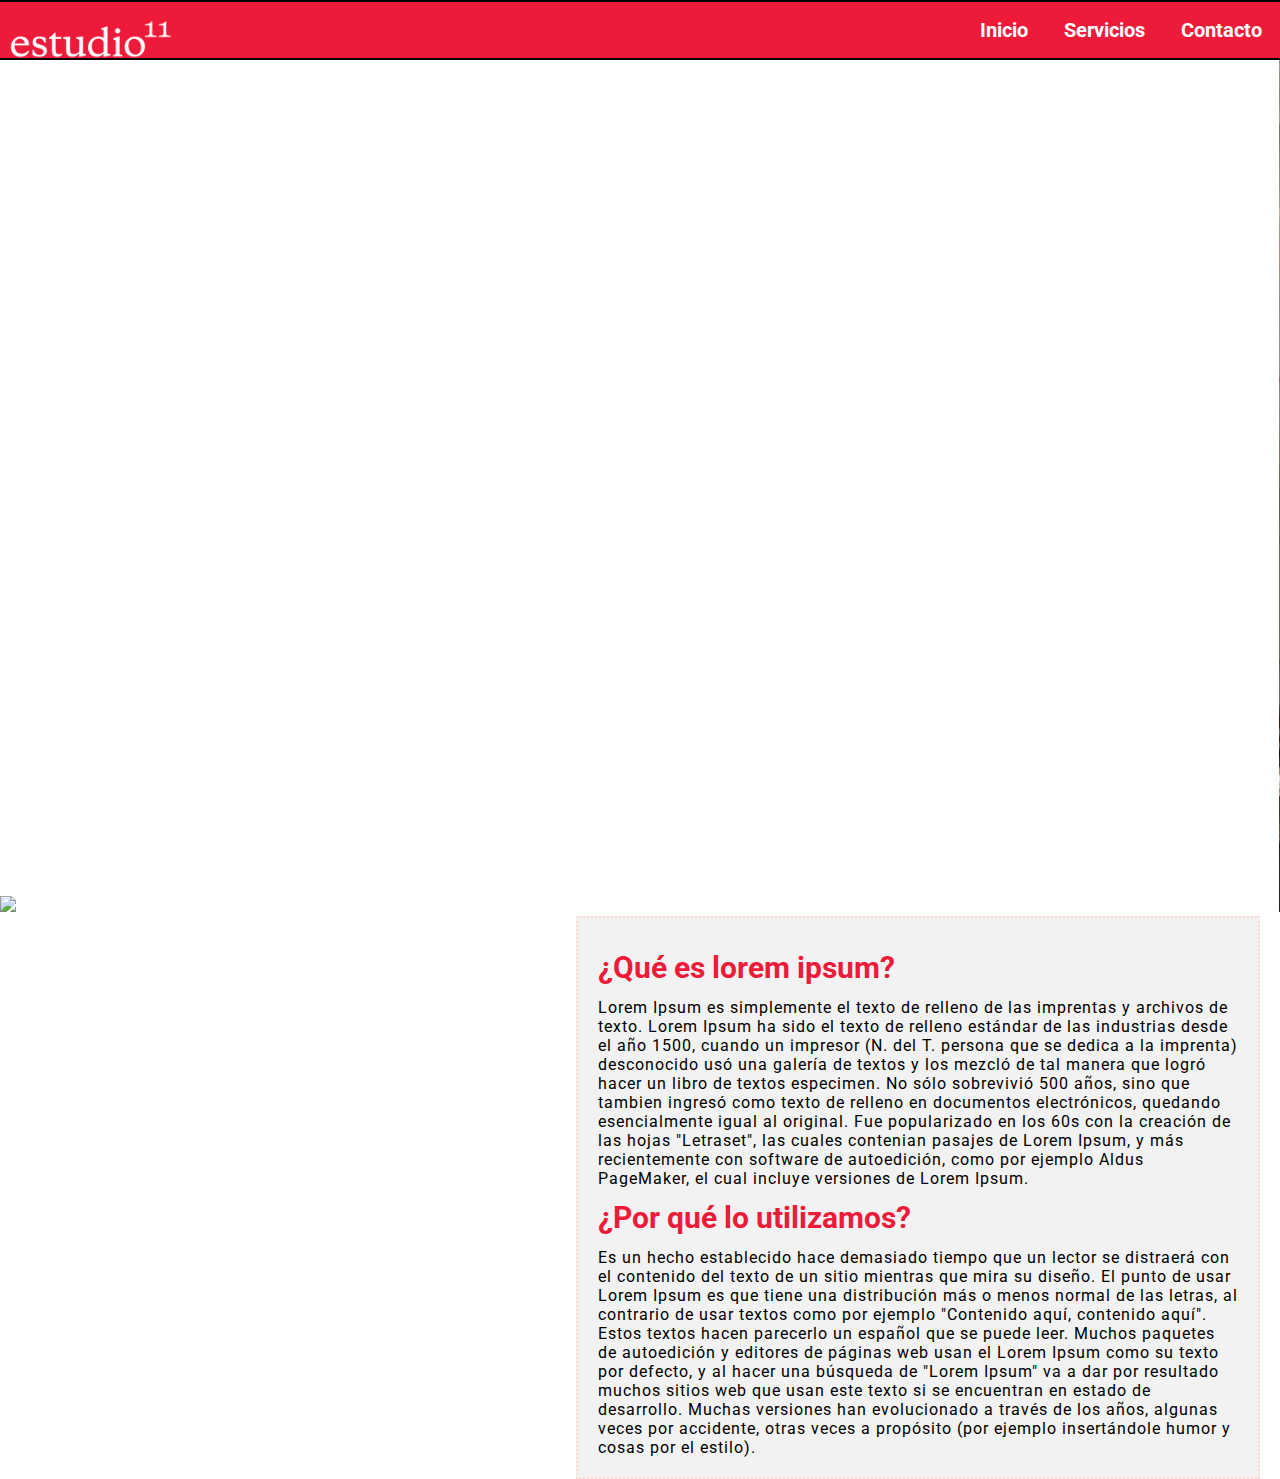
==== index.html @ c9298aad "Merge branch 'MapaContacto'" ====
<!DOCTYPE html>
<html>
	<head>
		<title>Estudio 11</title>
		<meta name="title" content="Estudio11"/>
		<link href='https://fonts.googleapis.com/css?family=Roboto' rel='stylesheet' type='text/css'>
		<meta http-equiv="content-type" content="text/html; charset=utf-8" />
		<meta name="keywords" content="estudio11,inmobiliaria,comunidad,administracion,alboraia,valencia,asesoramiento,mediacion,gestion,gabinete,consultores,asesores" />
		<meta name="description" content="En Estudio 11 pensamos que una comunidad de vecinos se tiene que gestionar con una visión global, facilitando la convivencia y comunicación fluida, optimizando los recursos y atendiendo el
mantenimiento y calidad de los servicios, como si de una pequeña empresa se tratara.
Sabemos que es imprescindible contar con una empresa profesional y con dedicación que se lleve a cabo la gestión económica, administrativa y de mantenimiento para conseguir una convivencia cómoda y de calidad." />
		<script type="text/javascript" src="javascript/script.js"></script>
		<link rel="stylesheet" type="text/css" href="css/estilo.css" />
	</head>
	<body>
		<header>
			<a href="#main"><img class="logo" src="imgs/logo.png" /></a>
			<nav class="menu">
				<ul>	
					<li class="menu-entry"><a href="#main"><strong>Inicio</strong></a></li>
					<li class="menu-entry"><a href="#services"><strong>Servicios</strong></a></li>
					<li class="menu-entry"><a href="#contact"><strong>Contacto</strong></a></li>
				</ul>	
			</nav>
		</header>
		<div class="container">
			<section id="main" class="section-1">
				<img class ="background-image" src="imgs/4.jpg"></img>
				<div class="text-wrapper">
					<h1>¿Qué es lorem ipsum?</h1>
					<p>Lorem Ipsum es simplemente el texto de relleno de las imprentas y archivos de texto. Lorem Ipsum ha sido el texto de relleno estándar de las industrias desde el año 1500, cuando un impresor (N. del T. persona que se dedica a la imprenta) desconocido usó una galería de textos y los mezcló de tal manera que logró hacer un libro de textos especimen. No sólo sobrevivió 500 años, sino que tambien ingresó como texto de relleno en documentos electrónicos, quedando esencialmente igual al original. Fue popularizado en los 60s con la creación de las hojas "Letraset", las cuales contenian pasajes de Lorem Ipsum, y más recientemente con software de autoedición, como por ejemplo Aldus PageMaker, el cual incluye versiones de Lorem Ipsum.</p>
					<h1>¿Por qué lo utilizamos?</h1>
					<p>Es un hecho establecido hace demasiado tiempo que un lector se distraerá con el contenido del texto de un sitio mientras que mira su diseño. El punto de usar Lorem Ipsum es que tiene una distribución más o menos normal de las letras, al contrario de usar textos como por ejemplo "Contenido aquí, contenido aquí". Estos textos hacen parecerlo un español que se puede leer. Muchos paquetes de autoedición y editores de páginas web usan el Lorem Ipsum como su texto por defecto, y al hacer una búsqueda de "Lorem Ipsum" va a dar por resultado muchos sitios web que usan este texto si se encuentran en estado de desarrollo. Muchas versiones han evolucionado a través de los años, algunas veces por accidente, otras veces a propósito (por ejemplo insertándole humor y cosas por el estilo).</p>
				</div>
			</section>
			<section id="services" class="section-2">
				<img class ="background-image" src="imgs/1.jpg"></img>
				<div class="text-wrapper">
					<h1>¿Qué es lorem ipsum?</h1>
					<p>Lorem Ipsum es simplemente el texto de relleno de las imprentas y archivos de texto. Lorem Ipsum ha sido el texto de relleno estándar de las industrias desde el año 1500, cuando un impresor (N. del T. persona que se dedica a la imprenta) desconocido usó una galería de textos y los mezcló de tal manera que logró hacer un libro de textos especimen. No sólo sobrevivió 500 años, sino que tambien ingresó como texto de relleno en documentos electrónicos, quedando esencialmente igual al original. Fue popularizado en los 60s con la creación de las hojas "Letraset", las cuales contenian pasajes de Lorem Ipsum, y más recientemente con software de autoedición, como por ejemplo Aldus PageMaker, el cual incluye versiones de Lorem Ipsum.(Servicios)</p>
				</div>
			</section>
			<section id="contact" class="section-3">
				<!--<img class ="background-image" src="imgs/3.jpg"></img>-->	
				<iframe class="background-map"  src="https://www.google.com/maps/embed?pb=!1m18!1m12!1m3!1d3078.7741212225264!2d-0.3549332846318297!3d39.4970147794827!2m3!1f0!2f0!3f0!3m2!1i1024!2i768!4f13.1!3m3!1m2!1s0xd60463cc67a2193%3A0xa6be5ec1c7b12538!2sAv.+l%C2%B4Orchata%2C+26%2C+46120+Alboraia%2C+Valencia!5e0!3m2!1ses!2ses!4v1458059092747"  height="1426px" frameborder="0" style="border:0" allowfullscreen></iframe>		
				<div class="text-wrapper">
					<h1>Contacto</h1>
					<div itemscope itemtype="http://schema.org/Organization">
						<span itemprop="name">Estudio11</span>
						<div itemprop="address" itemscope itemtype="http://data-vocabulary.org/Address">
						<span itemprop="address">Av. de l’Orxata, 26 baix</span>
						<span itemprop="postal-code">46120</span> <span itemprop="region">ALBORAIA</span> (<span itemprop="locality">València</span>)
						</div>
						<span itemprop="telephone">96 186 09 52</span><br>
						<span itemprop="email">a11@estudi11.es</span>
					</div>
				</div>
			</section>
		</article>
	</body>
</html>
---- css/estilo.css ----
*{
    margin: 0px;
    padding: 0px;
}

body {
    font-family: Roboto,serif;
}

.menu {
    float: right;
}

.menu ul {
    list-style-type: none;
    margin: 0;
    padding: 0;
}

.menu-entry {
    float: left;
}

.menu-entry a {
    display: inline-block;
    color: white;
    text-align: center;
    padding: 16px 18px;
    text-decoration: none;
    font-size: 20px;
}

.menu-entry a:hover {
    background-color: white;
    color: black;
    border-width: 0px 2px;
    border-style: solid;
    border-color: black;
    padding: 16px 16px;
    margin-top: 0px;
    margin-bottom: 0px;
}

.logo {
    height: 56px;
    width: auto;
    float: left;
}

header {
    width: 100%;
    border-top: 2px solid black; 
    border-bottom: 2px solid black;
    background-color: #ED1A39;
    position: fixed;
    top: 0px;
    z-index: 5;
}

section {
    width: 33.33%;
    display: inline-block;
    margin-right: -5px;
    padding-top: 60px;/*Soluciona el problema del padding en el menú*/
}

.container {
    width: 300%;
    margin-right: -1px;
    margin-bottom: -2px;
}

.text-wrapper {
    width: 640px;
    border-width: 2px;
    border-style: dotted;
    border-color: #FDDDD3;
    margin: 20px;
    padding: 20px;
    background-color: rgba(238, 239, 238,0.8);
    position: absolute;
    z-index: 4;
}

.text-wrapper h1 {
    font-size: 30px;
    color: #ED1A39;
    line-height: 60px;
}

.text-wrapper p {
    letter-spacing: 1px;
}

.background-image {
    /*height: 100%;*/
    float: left;
    display: inline-block;
    width: 100%;
    z-index: -1;
}

.section-3{
    float: right;/*esta'simple línea me soluciona el problema del posicionamiento del mapa*/
}
.section-1 .text-wrapper {
    right: 0%;
}

.section-2 .text-wrapper {
    right: -100%;
}

.section-3 .text-wrapper {
    right: -200%;
}

.background-map {
    position: absolute;
    width: 100%;
    height: 100%;
}
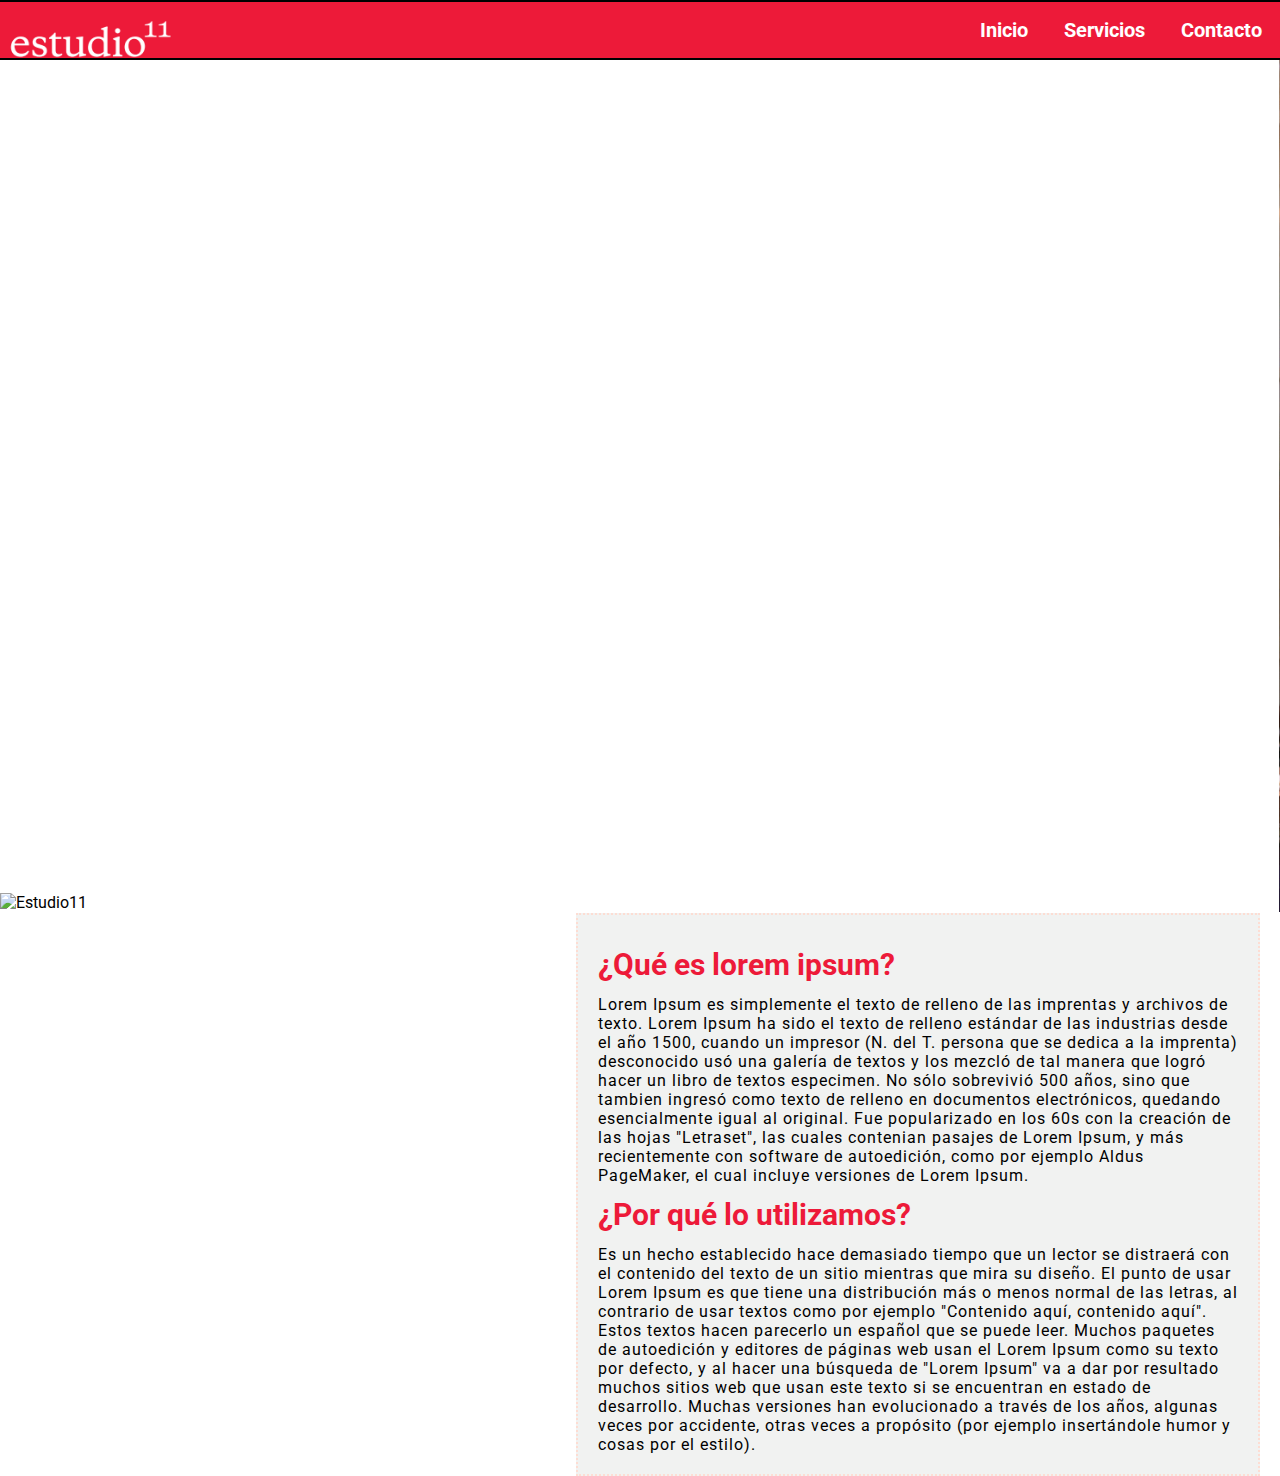
==== commit f0ccd618: "Solved problems with chrome browser on devices, w3c certified as standard formed html and css as som" ====
--- a/index.html
+++ b/index.html
@@ -9,12 +9,14 @@
 		<meta name="description" content="En Estudio 11 pensamos que una comunidad de vecinos se tiene que gestionar con una visión global, facilitando la convivencia y comunicación fluida, optimizando los recursos y atendiendo el
 mantenimiento y calidad de los servicios, como si de una pequeña empresa se tratara.
 Sabemos que es imprescindible contar con una empresa profesional y con dedicación que se lleve a cabo la gestión económica, administrativa y de mantenimiento para conseguir una convivencia cómoda y de calidad." />
+		<meta name="viewport" content="width=device-width, initial-scale=1, user-scalable=no">
+		<script src="https://ajax.googleapis.com/ajax/libs/jquery/1.12.0/jquery.min.js"></script>
 		<script type="text/javascript" src="javascript/script.js"></script>
 		<link rel="stylesheet" type="text/css" href="css/estilo.css" />
 	</head>
 	<body>
 		<header>
-			<a href="#main"><img class="logo" src="imgs/logo.png" /></a>
+			<a href="#main"><img class="logo" src="imgs/logo.png" alt="Estudio11"></a>
 			<nav class="menu">
 				<ul>	
 					<li class="menu-entry"><a href="#main"><strong>Inicio</strong></a></li>
@@ -25,7 +27,7 @@
 		</header>
 		<div class="container">
 			<section id="main" class="section-1">
-				<img class ="background-image" src="imgs/4.jpg"></img>
+				<img class ="background-image" src="imgs/4.jpg" alt="Estudio11">
 				<div class="text-wrapper">
 					<h1>¿Qué es lorem ipsum?</h1>
 					<p>Lorem Ipsum es simplemente el texto de relleno de las imprentas y archivos de texto. Lorem Ipsum ha sido el texto de relleno estándar de las industrias desde el año 1500, cuando un impresor (N. del T. persona que se dedica a la imprenta) desconocido usó una galería de textos y los mezcló de tal manera que logró hacer un libro de textos especimen. No sólo sobrevivió 500 años, sino que tambien ingresó como texto de relleno en documentos electrónicos, quedando esencialmente igual al original. Fue popularizado en los 60s con la creación de las hojas "Letraset", las cuales contenian pasajes de Lorem Ipsum, y más recientemente con software de autoedición, como por ejemplo Aldus PageMaker, el cual incluye versiones de Lorem Ipsum.</p>
@@ -34,15 +36,14 @@
 				</div>
 			</section>
 			<section id="services" class="section-2">
-				<img class ="background-image" src="imgs/1.jpg"></img>
+				<img class ="background-image" src="imgs/1.jpg" alt="Estudio11">
 				<div class="text-wrapper">
 					<h1>¿Qué es lorem ipsum?</h1>
 					<p>Lorem Ipsum es simplemente el texto de relleno de las imprentas y archivos de texto. Lorem Ipsum ha sido el texto de relleno estándar de las industrias desde el año 1500, cuando un impresor (N. del T. persona que se dedica a la imprenta) desconocido usó una galería de textos y los mezcló de tal manera que logró hacer un libro de textos especimen. No sólo sobrevivió 500 años, sino que tambien ingresó como texto de relleno en documentos electrónicos, quedando esencialmente igual al original. Fue popularizado en los 60s con la creación de las hojas "Letraset", las cuales contenian pasajes de Lorem Ipsum, y más recientemente con software de autoedición, como por ejemplo Aldus PageMaker, el cual incluye versiones de Lorem Ipsum.(Servicios)</p>
 				</div>
 			</section>
 			<section id="contact" class="section-3">
-				<!--<img class ="background-image" src="imgs/3.jpg"></img>-->	
-				<iframe class="background-map"  src="https://www.google.com/maps/embed?pb=!1m18!1m12!1m3!1d3078.7741212225264!2d-0.3549332846318297!3d39.4970147794827!2m3!1f0!2f0!3f0!3m2!1i1024!2i768!4f13.1!3m3!1m2!1s0xd60463cc67a2193%3A0xa6be5ec1c7b12538!2sAv.+l%C2%B4Orchata%2C+26%2C+46120+Alboraia%2C+Valencia!5e0!3m2!1ses!2ses!4v1458059092747"  height="1426px" frameborder="0" style="border:0" allowfullscreen></iframe>		
+				<iframe class="background-map"  src="https://www.google.com/maps/embed?pb=!1m18!1m12!1m3!1d3078.7741212225264!2d-0.3549332846318297!3d39.4970147794827!2m3!1f0!2f0!3f0!3m2!1i1024!2i768!4f13.1!3m3!1m2!1s0xd60463cc67a2193%3A0xa6be5ec1c7b12538!2sAv.+l%C2%B4Orchata%2C+26%2C+46120+Alboraia%2C+Valencia!5e0!3m2!1ses!2ses!4v1458059092747" style="border:0" allowfullscreen></iframe>		
 				<div class="text-wrapper">
 					<h1>Contacto</h1>
 					<div itemscope itemtype="http://schema.org/Organization">
@@ -51,11 +52,11 @@
 						<span itemprop="address">Av. de l’Orxata, 26 baix</span>
 						<span itemprop="postal-code">46120</span> <span itemprop="region">ALBORAIA</span> (<span itemprop="locality">València</span>)
 						</div>
-						<span itemprop="telephone">96 186 09 52</span><br>
-						<span itemprop="email">a11@estudi11.es</span>
+						<div itemprop="telephone">96 186 09 52</div>
+						<div itemprop="email">a11@estudi11.es</div>
 					</div>
 				</div>
 			</section>
-		</article>
+		</div>	
 	</body>
 </html>--- a/css/estilo.css
+++ b/css/estilo.css
@@ -5,6 +5,10 @@
 
 body {
     font-family: Roboto,serif;
+}
+
+iframe {
+    border:0px;
 }
 
 .menu {
@@ -119,4 +123,133 @@
     position: absolute;
     width: 100%;
     height: 100%;
+}
+
+/* Smartphones (portrait)*/
+/*Los dispositivos móviles son en principio de mínimo 320px, creo que no tiene 
+sentido poner de menos salvo crear otro breakpoint. Si no ponemos un mínimo no se aplica bien.*/
+
+
+@media screen and (min-device-width : 240px) and (max-device-width : 495px){
+    /*Para solucionar el prolema de que el header no se quede en position fixed*/
+    header {
+        -webkit-transform: translate3d(0,0,0);
+        transform: translate3d(0,0,0);
+    }
+
+    .text-wrapper {
+        width: 91%;
+        margin:0px;
+        border-style: none;
+        min-width: 224px;
+        max-width: 396px;
+    }
+
+    .text-wrapper:last-child {
+        border-width: 2px;
+        border-style: dotted;
+        border-color: #FDDDD3;
+    }
+
+    .menu {
+        width: 100%;
+        min-width: 320px;
+    }
+
+    .menu ul {
+        margin: -1px;
+    }
+
+    .menu-entry a {
+        padding: 16px 15px;
+    }
+
+    .menu-entry a:hover {
+        padding: 15px 13px;
+    }
+
+    .menu ul li:hover{
+        border-top: 2px solid black;
+    }
+
+    .container {
+        margin-top: 56px;
+    }
+
+    .background-image {
+        display: none;
+    }
+
+    .text-wrapper p {
+        letter-spacing: 0px;
+    }
+
+    .text-wrapper h1 {
+        letter-spacing: -2px;
+    }
+
+}
+
+/* Tablets (portrait)*/
+
+@media screen and (min-device-width : 496px) and (max-device-width : 768px){
+
+    .text-wrapper {
+        width: 95%;
+        margin:0px;
+    }
+
+    .text-wrapper h1 {
+        line-height: 23px;
+        margin: 19px;
+    }
+
+    .text-wrapper p {
+        line-height: 23px;
+        margin: 19px;
+        letter-spacing: 0px;
+    }
+
+    .menu {
+        width: 100%;
+    }
+
+    .menu-entry a {
+        padding: 16px 15px;
+    }
+    .menu-entry a:hover {
+        padding: 15px 13px;
+    }
+
+    .menu ul li:hover{
+        border-top: 2px solid black;
+    }
+
+    .container {
+        margin-top: 56px;
+    }
+
+    .background-image {
+        width: 100%;
+        height: 100%;
+    }
+
+    .text-wrapper {
+        width: 95%;
+        margin: 0px;
+        margin-top: 20px;
+        padding: 0px;
+    }
+
+    .section-1 .text-wrapper {
+        right: 2%;
+    }
+
+    .section-2 .text-wrapper {
+        right: -97.5%;
+    }
+
+    .section-3 .text-wrapper {
+        right: -198.5%;
+    }
 }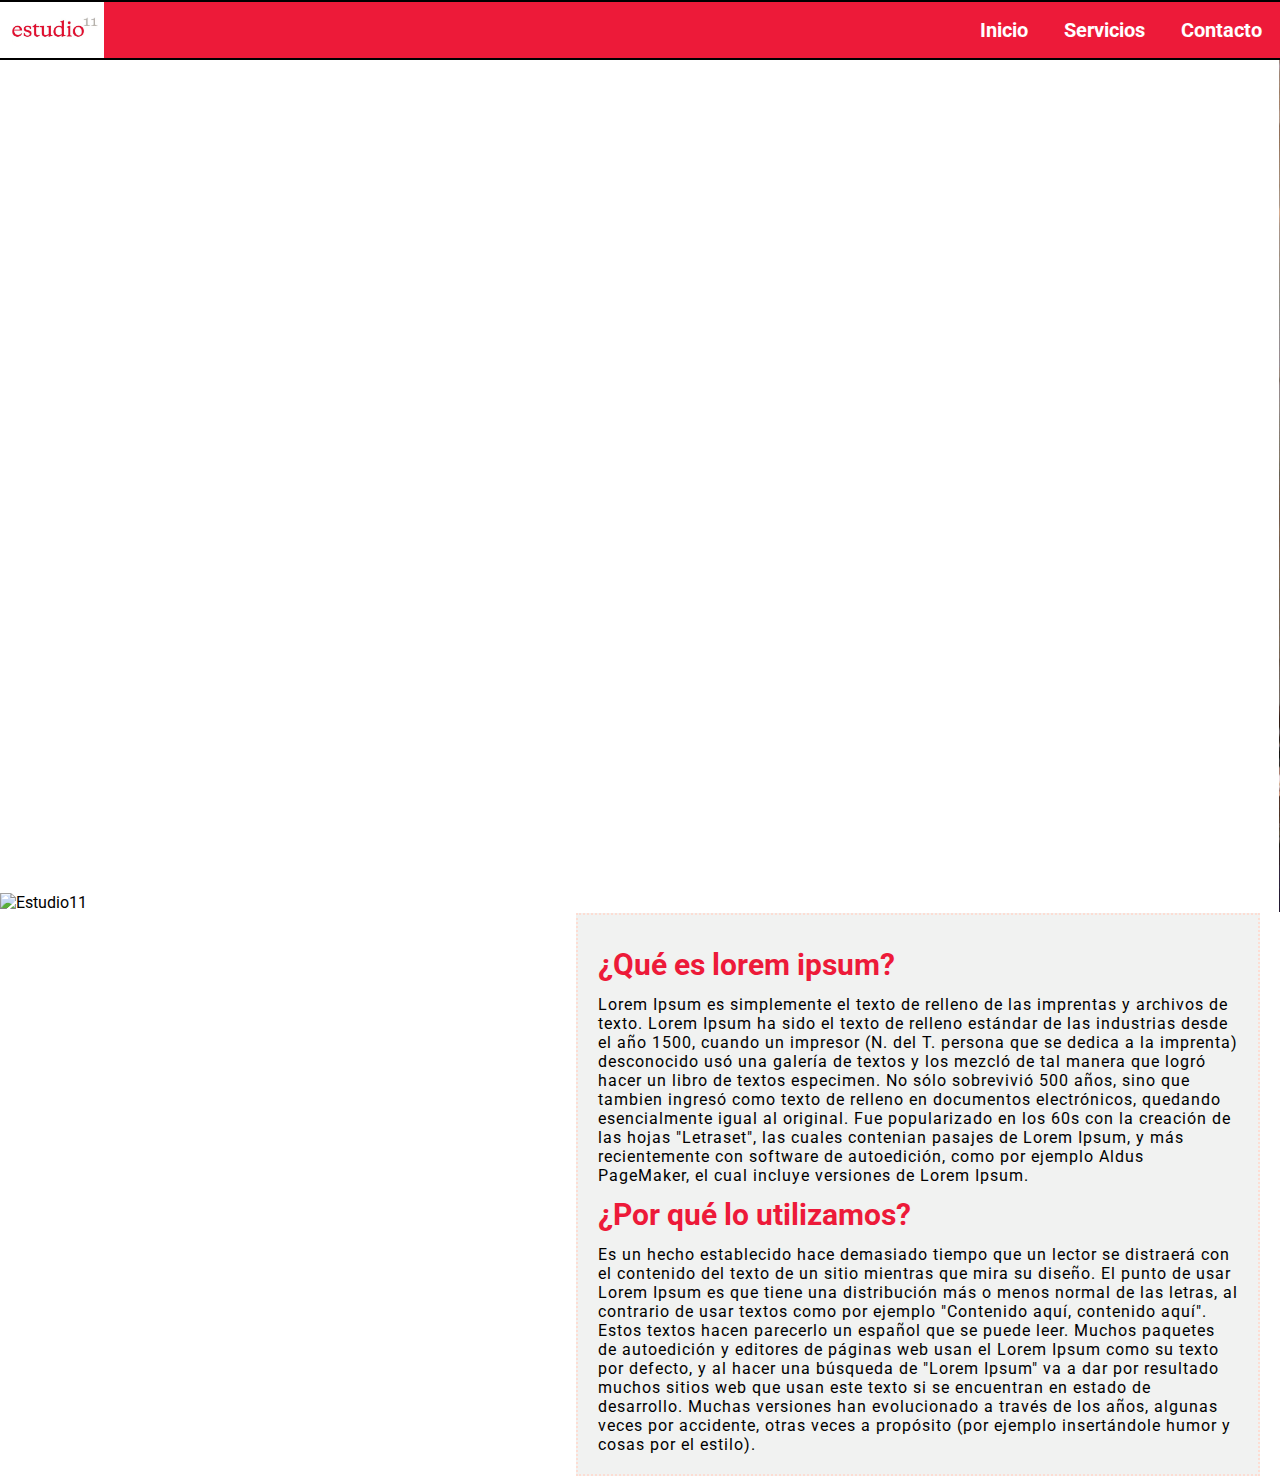
==== commit 2e2c6590: "Edited logo without legend." ====
--- a/index.html
+++ b/index.html
@@ -16,7 +16,7 @@
 	</head>
 	<body>
 		<header>
-			<a href="#main"><img class="logo" src="imgs/logo.png" alt="Estudio11"></a>
+			<a href="#main"><img class="logo" src="imgs/estudio11.jpg" alt="Estudio11"></a>
 			<nav class="menu">
 				<ul>	
 					<li class="menu-entry"><a href="#main"><strong>Inicio</strong></a></li>
@@ -27,7 +27,9 @@
 		</header>
 		<div class="container">
 			<section id="main" class="section-1">
-				<img class ="background-image" src="imgs/4.jpg" alt="Estudio11">
+				<div class="img-wrap">
+					<img class ="background-image" src="imgs/4.jpg" alt="Estudio11">
+				</div>	
 				<div class="text-wrapper">
 					<h1>¿Qué es lorem ipsum?</h1>
 					<p>Lorem Ipsum es simplemente el texto de relleno de las imprentas y archivos de texto. Lorem Ipsum ha sido el texto de relleno estándar de las industrias desde el año 1500, cuando un impresor (N. del T. persona que se dedica a la imprenta) desconocido usó una galería de textos y los mezcló de tal manera que logró hacer un libro de textos especimen. No sólo sobrevivió 500 años, sino que tambien ingresó como texto de relleno en documentos electrónicos, quedando esencialmente igual al original. Fue popularizado en los 60s con la creación de las hojas "Letraset", las cuales contenian pasajes de Lorem Ipsum, y más recientemente con software de autoedición, como por ejemplo Aldus PageMaker, el cual incluye versiones de Lorem Ipsum.</p>
@@ -36,7 +38,9 @@
 				</div>
 			</section>
 			<section id="services" class="section-2">
-				<img class ="background-image" src="imgs/1.jpg" alt="Estudio11">
+				<div class="img-wrap">
+					<img class ="background-image" src="imgs/1.jpg" alt="Estudio11">
+				</div>	
 				<div class="text-wrapper">
 					<h1>¿Qué es lorem ipsum?</h1>
 					<p>Lorem Ipsum es simplemente el texto de relleno de las imprentas y archivos de texto. Lorem Ipsum ha sido el texto de relleno estándar de las industrias desde el año 1500, cuando un impresor (N. del T. persona que se dedica a la imprenta) desconocido usó una galería de textos y los mezcló de tal manera que logró hacer un libro de textos especimen. No sólo sobrevivió 500 años, sino que tambien ingresó como texto de relleno en documentos electrónicos, quedando esencialmente igual al original. Fue popularizado en los 60s con la creación de las hojas "Letraset", las cuales contenian pasajes de Lorem Ipsum, y más recientemente con software de autoedición, como por ejemplo Aldus PageMaker, el cual incluye versiones de Lorem Ipsum.(Servicios)</p>
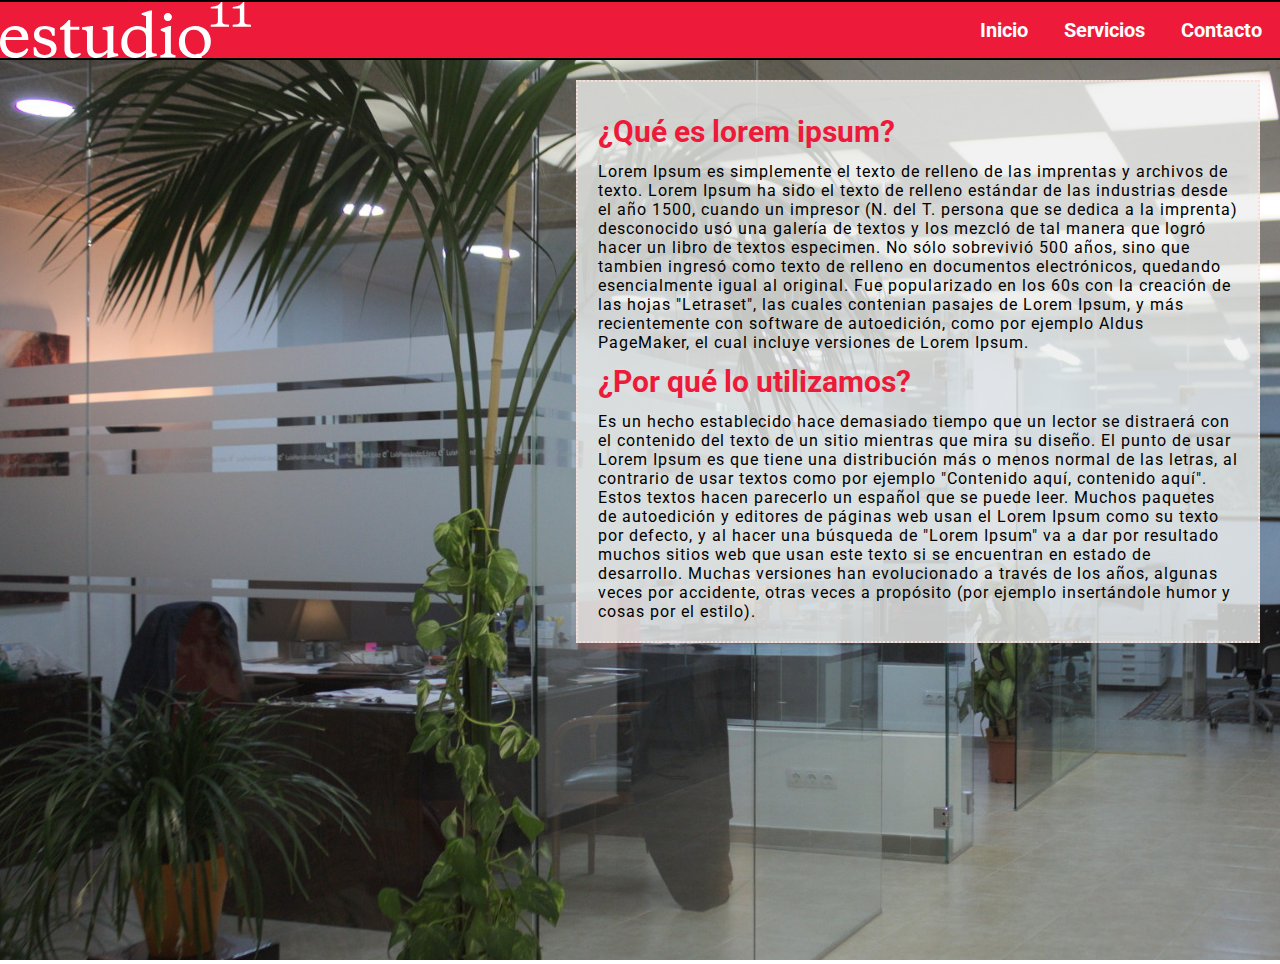
==== commit 33e9c051: ".svg logo modified brightness via css" ====
--- a/index.html
+++ b/index.html
@@ -16,7 +16,7 @@
 	</head>
 	<body>
 		<header>
-			<a href="#main"><img class="logo" src="imgs/estudio11.jpg" alt="Estudio11"></a>
+			<a href="#main"><img class="logo" src="imgs/logo.svg" alt="Estudio11"><img class="logo-min" src="imgs/logo-min.svg" alt="Estudio11"></a>
 			<nav class="menu">
 				<ul>	
 					<li class="menu-entry"><a href="#main"><strong>Inicio</strong></a></li>
@@ -25,42 +25,9 @@
 				</ul>	
 			</nav>
 		</header>
-		<div class="container">
-			<section id="main" class="section-1">
-				<div class="img-wrap">
-					<img class ="background-image" src="imgs/4.jpg" alt="Estudio11">
-				</div>	
-				<div class="text-wrapper">
-					<h1>¿Qué es lorem ipsum?</h1>
-					<p>Lorem Ipsum es simplemente el texto de relleno de las imprentas y archivos de texto. Lorem Ipsum ha sido el texto de relleno estándar de las industrias desde el año 1500, cuando un impresor (N. del T. persona que se dedica a la imprenta) desconocido usó una galería de textos y los mezcló de tal manera que logró hacer un libro de textos especimen. No sólo sobrevivió 500 años, sino que tambien ingresó como texto de relleno en documentos electrónicos, quedando esencialmente igual al original. Fue popularizado en los 60s con la creación de las hojas "Letraset", las cuales contenian pasajes de Lorem Ipsum, y más recientemente con software de autoedición, como por ejemplo Aldus PageMaker, el cual incluye versiones de Lorem Ipsum.</p>
-					<h1>¿Por qué lo utilizamos?</h1>
-					<p>Es un hecho establecido hace demasiado tiempo que un lector se distraerá con el contenido del texto de un sitio mientras que mira su diseño. El punto de usar Lorem Ipsum es que tiene una distribución más o menos normal de las letras, al contrario de usar textos como por ejemplo "Contenido aquí, contenido aquí". Estos textos hacen parecerlo un español que se puede leer. Muchos paquetes de autoedición y editores de páginas web usan el Lorem Ipsum como su texto por defecto, y al hacer una búsqueda de "Lorem Ipsum" va a dar por resultado muchos sitios web que usan este texto si se encuentran en estado de desarrollo. Muchas versiones han evolucionado a través de los años, algunas veces por accidente, otras veces a propósito (por ejemplo insertándole humor y cosas por el estilo).</p>
-				</div>
-			</section>
-			<section id="services" class="section-2">
-				<div class="img-wrap">
-					<img class ="background-image" src="imgs/1.jpg" alt="Estudio11">
-				</div>	
-				<div class="text-wrapper">
-					<h1>¿Qué es lorem ipsum?</h1>
-					<p>Lorem Ipsum es simplemente el texto de relleno de las imprentas y archivos de texto. Lorem Ipsum ha sido el texto de relleno estándar de las industrias desde el año 1500, cuando un impresor (N. del T. persona que se dedica a la imprenta) desconocido usó una galería de textos y los mezcló de tal manera que logró hacer un libro de textos especimen. No sólo sobrevivió 500 años, sino que tambien ingresó como texto de relleno en documentos electrónicos, quedando esencialmente igual al original. Fue popularizado en los 60s con la creación de las hojas "Letraset", las cuales contenian pasajes de Lorem Ipsum, y más recientemente con software de autoedición, como por ejemplo Aldus PageMaker, el cual incluye versiones de Lorem Ipsum.(Servicios)</p>
-				</div>
-			</section>
-			<section id="contact" class="section-3">
-				<iframe class="background-map"  src="https://www.google.com/maps/embed?pb=!1m18!1m12!1m3!1d3078.7741212225264!2d-0.3549332846318297!3d39.4970147794827!2m3!1f0!2f0!3f0!3m2!1i1024!2i768!4f13.1!3m3!1m2!1s0xd60463cc67a2193%3A0xa6be5ec1c7b12538!2sAv.+l%C2%B4Orchata%2C+26%2C+46120+Alboraia%2C+Valencia!5e0!3m2!1ses!2ses!4v1458059092747" style="border:0" allowfullscreen></iframe>		
-				<div class="text-wrapper">
-					<h1>Contacto</h1>
-					<div itemscope itemtype="http://schema.org/Organization">
-						<span itemprop="name">Estudio11</span>
-						<div itemprop="address" itemscope itemtype="http://data-vocabulary.org/Address">
-						<span itemprop="address">Av. de l’Orxata, 26 baix</span>
-						<span itemprop="postal-code">46120</span> <span itemprop="region">ALBORAIA</span> (<span itemprop="locality">València</span>)
-						</div>
-						<div itemprop="telephone">96 186 09 52</div>
-						<div itemprop="email">a11@estudi11.es</div>
-					</div>
-				</div>
-			</section>
+		<div class="container"><section id="main" class="section-1"><div class="background-wrapper"><video class="background video" poster="imgs/2.jpg" autoplay loop><source src="vid/2.mp4" type="video/mp4"><source src="vid/2.webm" type="video/webm"><source src="vid/2.ogv" type="video/ogg"></video></div><div class="text-wrapper"><h1>¿Qué es lorem ipsum?</h1><p>Lorem Ipsum es simplemente el texto de relleno de las imprentas y archivos de texto. Lorem Ipsum ha sido el texto de relleno estándar de las industrias desde el año 1500, cuando un impresor (N. del T. persona que se dedica a la imprenta) desconocido usó una galería de textos y los mezcló de tal manera que logró hacer un libro de textos especimen. No sólo sobrevivió 500 años, sino que tambien ingresó como texto de relleno en documentos electrónicos, quedando esencialmente igual al original. Fue popularizado en los 60s con la creación de las hojas "Letraset", las cuales contenian pasajes de Lorem Ipsum, y más recientemente con software de autoedición, como por ejemplo Aldus PageMaker, el cual incluye versiones de Lorem Ipsum.</p><h1>¿Por qué lo utilizamos?</h1><p>Es un hecho establecido hace demasiado tiempo que un lector se distraerá con el contenido del texto de un sitio mientras que mira su diseño. El punto de usar Lorem Ipsum es que tiene una distribución más o menos normal de las letras, al contrario de usar textos como por ejemplo "Contenido aquí, contenido aquí". Estos textos hacen parecerlo un español que se puede leer. Muchos paquetes de autoedición y editores de páginas web usan el Lorem Ipsum como su texto por defecto, y al hacer una búsqueda de "Lorem Ipsum" va a dar por resultado muchos sitios web que usan este texto si se encuentran en estado de desarrollo. Muchas versiones han evolucionado a través de los años, algunas veces por accidente, otras veces a propósito (por ejemplo insertándole humor y cosas por el estilo).</p></div></section><section id="services" class="section-2"><div class="background-wrapper"><img class ="background" src="imgs/1.jpg" alt="Estudio11"></div><div class="text-wrapper"><h1>¿Qué es lorem ipsum?</h1><p>Lorem Ipsum es simplemente el texto de relleno de las imprentas y archivos de texto. Lorem Ipsum ha sido el texto de relleno estándar de las industrias desde el año 1500, cuando un impresor (N. del T. persona que se dedica a la imprenta) desconocido usó una galería de textos y los mezcló de tal manera que logró hacer un libro de textos especimen. No sólo sobrevivió 500 años, sino que tambien ingresó como texto de relleno en documentos electrónicos, quedando esencialmente igual al original. Fue popularizado en los 60s con la creación de las hojas "Letraset", las cuales contenian pasajes de Lorem Ipsum, y más recientemente con software de autoedición, como por ejemplo Aldus PageMaker, el cual incluye versiones de Lorem Ipsum.(Servicios)</p></div></section><section id="contact" class="section-3">
+				<iframe class="background-map"  src="https://www.google.com/maps/embed?pb=!1m18!1m12!1m3!1d3078.7741212225264!2d-0.3549332846318297!3d39.4970147794827!2m3!1f0!2f0!3f0!3m2!1i1024!2i768!4f13.1!3m3!1m2!1s0xd60463cc67a2193%3A0xa6be5ec1c7b12538!2sAv.+l%C2%B4Orchata%2C+26%2C+46120+Alboraia%2C+Valencia!5e0!3m2!1ses!2ses!4v1458059092747" style="border:0" allowfullscreen></iframe><div class="text-wrapper"><h1>Contacto</h1><div itemscope itemtype="http://schema.org/Organization"><span itemprop="name">Estudio11</span><div itemprop="address" itemscope itemtype="http://data-vocabulary.org/Address"><span itemprop="address">Av. de l’Orxata, 26 baix</span><span itemprop="postal-code">46120</span> <span itemprop="region">ALBORAIA</span> (<span itemprop="locality">València</span>)</div><div itemprop="telephone">96 186 09 52</div><div itemprop="email">a11@estudi11.es</div>
+					</div></div></section>
 		</div>	
 	</body>
 </html>--- a/css/estilo.css
+++ b/css/estilo.css
@@ -9,6 +9,14 @@
 
 iframe {
     border:0px;
+}
+
+.background-wrapper {
+    float: left;
+    display: inline-block;
+    width: 100%;
+    overflow: hidden;
+    z-index:-20; 
 }
 
 .menu {
@@ -46,9 +54,17 @@
 }
 
 .logo {
+    background-image: url(../imgs/logo.svg);
     height: 56px;
     width: auto;
     float: left;
+    border: none;
+    -webkit-filter: brightness(24);
+    filter: brightness(24);
+}
+
+.logo-min {
+    display:none;
 }
 
 header {
@@ -62,9 +78,9 @@
 }
 
 section {
-    width: 33.33%;
-    display: inline-block;
-    margin-right: -5px;
+    width: calc(100% / 3);
+    display: inline-block;
+    /*margin-right: -4px;*/
     padding-top: 60px;/*Soluciona el problema del padding en el menú*/
 }
 
@@ -96,13 +112,25 @@
     letter-spacing: 1px;
 }
 
-.background-image {
-    /*height: 100%;*/
-    float: left;
-    display: inline-block;
+.background {
+    height: 100vh;
+    float: left;
+    display: inline-block;
+    min-width: 100%;
+    z-index: -1;
+}
+
+.video {
+    height: 100vh;
+    min-width: 100%;
+}
+
+/*.background-video {
+    height: auto;
     width: 100%;
-    z-index: -1;
-}
+    float: left;
+    display: inline-block;
+}*/
 
 .section-3{
     float: right;/*esta'simple línea me soluciona el problema del posicionamiento del mapa*/
@@ -126,15 +154,42 @@
 }
 
 /* Smartphones (portrait)*/
-/*Los dispositivos móviles son en principio de mínimo 320px, creo que no tiene 
-sentido poner de menos salvo crear otro breakpoint. Si no ponemos un mínimo no se aplica bien.*/
-
 
 @media screen and (min-device-width : 240px) and (max-device-width : 495px){
-    /*Para solucionar el prolema de que el header no se quede en position fixed*/
-    header {
-        -webkit-transform: translate3d(0,0,0);
-        transform: translate3d(0,0,0);
+
+
+   /* .background-video {
+        position: absolute;
+        float: left;
+        display: inline-block;
+        width: 100%;
+        overflow: hidden;
+        z-index:-20;
+
+    }*/
+    .logo {
+        display: none;
+    }
+
+    .logo-min {
+        display: block;
+        height: 64px;
+        -webkit-filter: brightness(24);
+        filter: brightness(24);
+    }
+
+    .background-wrapper {
+        position: absolute;
+        float: left;
+        display: inline-block;
+        width: 100%;
+        overflow: hidden;
+        z-index:-20; 
+    }
+
+    .background {
+        height: 100%;
+        width: auto;
     }
 
     .text-wrapper {
@@ -176,10 +231,6 @@
         margin-top: 56px;
     }
 
-    .background-image {
-        display: none;
-    }
-
     .text-wrapper p {
         letter-spacing: 0px;
     }
@@ -193,6 +244,14 @@
 /* Tablets (portrait)*/
 
 @media screen and (min-device-width : 496px) and (max-device-width : 768px){
+
+    .background-wrapper {
+        float: left;
+        display: inline-block;
+        width: 100%;
+        overflow: hidden;
+        z-index:-20; 
+    }
 
     .text-wrapper {
         width: 95%;
@@ -227,11 +286,6 @@
 
     .container {
         margin-top: 56px;
-    }
-
-    .background-image {
-        width: 100%;
-        height: 100%;
     }
 
     .text-wrapper {
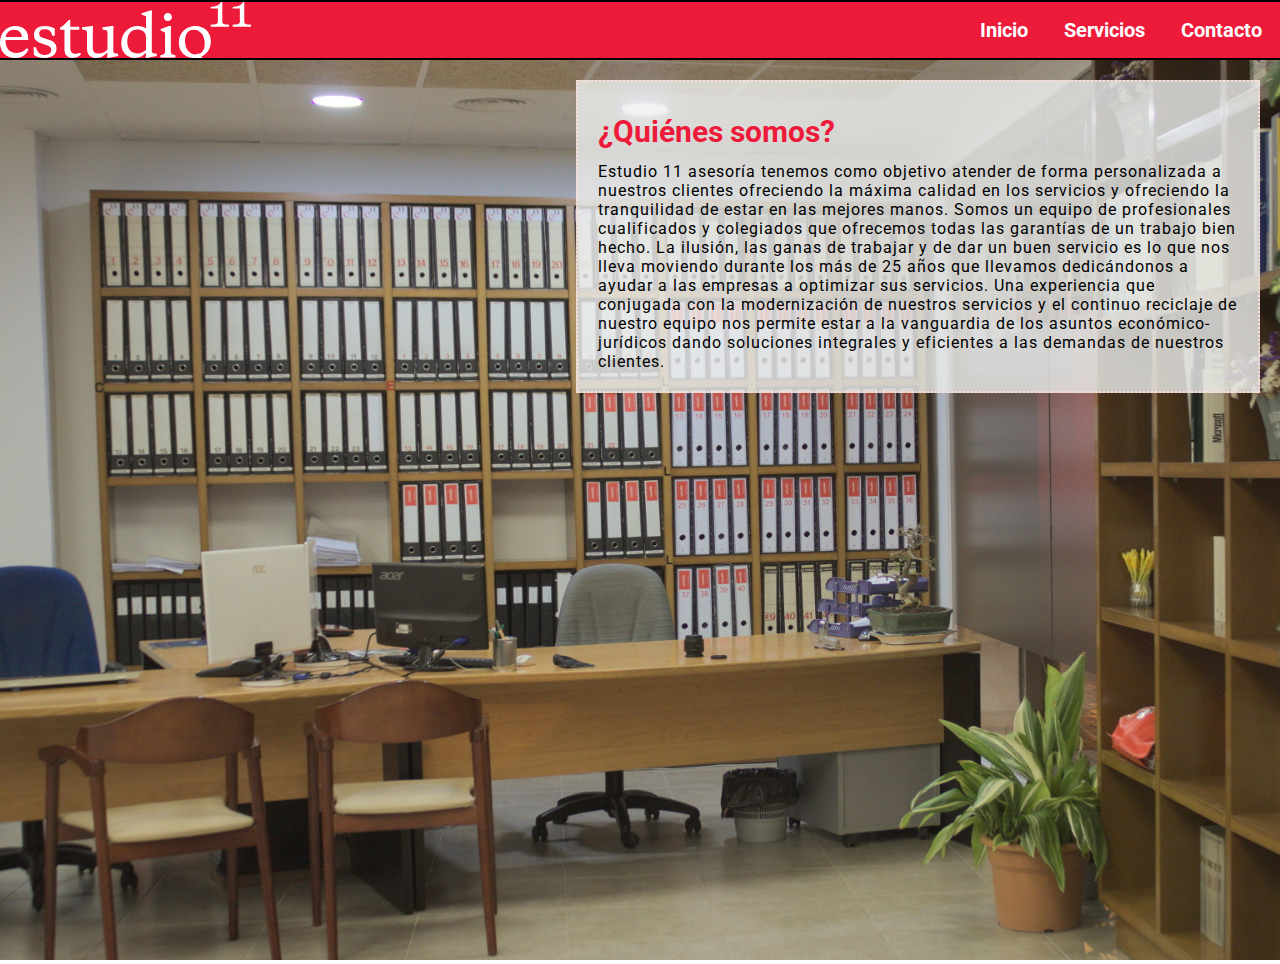
==== commit 99d9d698: "Update index.html" ====
--- a/index.html
+++ b/index.html
@@ -1,33 +1,29 @@
 <!DOCTYPE html>
 <html>
-	<head>
-		<title>Estudio 11</title>
-		<meta name="title" content="Estudio11"/>
-		<link href='https://fonts.googleapis.com/css?family=Roboto' rel='stylesheet' type='text/css'>
-		<meta http-equiv="content-type" content="text/html; charset=utf-8" />
-		<meta name="keywords" content="estudio11,inmobiliaria,comunidad,administracion,alboraia,valencia,asesoramiento,mediacion,gestion,gabinete,consultores,asesores" />
-		<meta name="description" content="En Estudio 11 pensamos que una comunidad de vecinos se tiene que gestionar con una visión global, facilitando la convivencia y comunicación fluida, optimizando los recursos y atendiendo el
-mantenimiento y calidad de los servicios, como si de una pequeña empresa se tratara.
-Sabemos que es imprescindible contar con una empresa profesional y con dedicación que se lleve a cabo la gestión económica, administrativa y de mantenimiento para conseguir una convivencia cómoda y de calidad." />
-		<meta name="viewport" content="width=device-width, initial-scale=1, user-scalable=no">
-		<script src="https://ajax.googleapis.com/ajax/libs/jquery/1.12.0/jquery.min.js"></script>
-		<script type="text/javascript" src="javascript/script.js"></script>
-		<link rel="stylesheet" type="text/css" href="css/estilo.css" />
-	</head>
-	<body>
-		<header>
-			<a href="#main"><img class="logo" src="imgs/logo.svg" alt="Estudio11"><img class="logo-min" src="imgs/logo-min.svg" alt="Estudio11"></a>
-			<nav class="menu">
-				<ul>	
-					<li class="menu-entry"><a href="#main"><strong>Inicio</strong></a></li>
-					<li class="menu-entry"><a href="#services"><strong>Servicios</strong></a></li>
-					<li class="menu-entry"><a href="#contact"><strong>Contacto</strong></a></li>
-				</ul>	
-			</nav>
-		</header>
-		<div class="container"><section id="main" class="section-1"><div class="background-wrapper"><video class="background video" poster="imgs/2.jpg" autoplay loop><source src="vid/2.mp4" type="video/mp4"><source src="vid/2.webm" type="video/webm"><source src="vid/2.ogv" type="video/ogg"></video></div><div class="text-wrapper"><h1>¿Qué es lorem ipsum?</h1><p>Lorem Ipsum es simplemente el texto de relleno de las imprentas y archivos de texto. Lorem Ipsum ha sido el texto de relleno estándar de las industrias desde el año 1500, cuando un impresor (N. del T. persona que se dedica a la imprenta) desconocido usó una galería de textos y los mezcló de tal manera que logró hacer un libro de textos especimen. No sólo sobrevivió 500 años, sino que tambien ingresó como texto de relleno en documentos electrónicos, quedando esencialmente igual al original. Fue popularizado en los 60s con la creación de las hojas "Letraset", las cuales contenian pasajes de Lorem Ipsum, y más recientemente con software de autoedición, como por ejemplo Aldus PageMaker, el cual incluye versiones de Lorem Ipsum.</p><h1>¿Por qué lo utilizamos?</h1><p>Es un hecho establecido hace demasiado tiempo que un lector se distraerá con el contenido del texto de un sitio mientras que mira su diseño. El punto de usar Lorem Ipsum es que tiene una distribución más o menos normal de las letras, al contrario de usar textos como por ejemplo "Contenido aquí, contenido aquí". Estos textos hacen parecerlo un español que se puede leer. Muchos paquetes de autoedición y editores de páginas web usan el Lorem Ipsum como su texto por defecto, y al hacer una búsqueda de "Lorem Ipsum" va a dar por resultado muchos sitios web que usan este texto si se encuentran en estado de desarrollo. Muchas versiones han evolucionado a través de los años, algunas veces por accidente, otras veces a propósito (por ejemplo insertándole humor y cosas por el estilo).</p></div></section><section id="services" class="section-2"><div class="background-wrapper"><img class ="background" src="imgs/1.jpg" alt="Estudio11"></div><div class="text-wrapper"><h1>¿Qué es lorem ipsum?</h1><p>Lorem Ipsum es simplemente el texto de relleno de las imprentas y archivos de texto. Lorem Ipsum ha sido el texto de relleno estándar de las industrias desde el año 1500, cuando un impresor (N. del T. persona que se dedica a la imprenta) desconocido usó una galería de textos y los mezcló de tal manera que logró hacer un libro de textos especimen. No sólo sobrevivió 500 años, sino que tambien ingresó como texto de relleno en documentos electrónicos, quedando esencialmente igual al original. Fue popularizado en los 60s con la creación de las hojas "Letraset", las cuales contenian pasajes de Lorem Ipsum, y más recientemente con software de autoedición, como por ejemplo Aldus PageMaker, el cual incluye versiones de Lorem Ipsum.(Servicios)</p></div></section><section id="contact" class="section-3">
-				<iframe class="background-map"  src="https://www.google.com/maps/embed?pb=!1m18!1m12!1m3!1d3078.7741212225264!2d-0.3549332846318297!3d39.4970147794827!2m3!1f0!2f0!3f0!3m2!1i1024!2i768!4f13.1!3m3!1m2!1s0xd60463cc67a2193%3A0xa6be5ec1c7b12538!2sAv.+l%C2%B4Orchata%2C+26%2C+46120+Alboraia%2C+Valencia!5e0!3m2!1ses!2ses!4v1458059092747" style="border:0" allowfullscreen></iframe><div class="text-wrapper"><h1>Contacto</h1><div itemscope itemtype="http://schema.org/Organization"><span itemprop="name">Estudio11</span><div itemprop="address" itemscope itemtype="http://data-vocabulary.org/Address"><span itemprop="address">Av. de l’Orxata, 26 baix</span><span itemprop="postal-code">46120</span> <span itemprop="region">ALBORAIA</span> (<span itemprop="locality">València</span>)</div><div itemprop="telephone">96 186 09 52</div><div itemprop="email">a11@estudi11.es</div>
-					</div></div></section>
-		</div>	
-	</body>
-</html>+ <head>
+  <title>Estudio 11</title>
+  <meta name="title" content="Estudio11"/>
+  <link href='https://fonts.googleapis.com/css?family=Roboto' rel='stylesheet' type='text/css'>
+  <meta http-equiv="content-type" content="text/html; charset=utf-8" />
+  <meta name="keywords" content="estudio11,asesoria,legal,contable,comunidad,administracion,alboraia,valencia,asesoramiento,mediacion,gestion,gabinete,consultores,asesores" />
+  <meta name="description" content="En Estudio 11 sabemos que es imprescindible contar con una empresa profesional y con dedicación que se lleve a cabo la gestión económica, administrativa y de mantenimiento para conseguir una convivencia cómoda y de calidad." />
+  <meta name="viewport" content="width=device-width, initial-scale=1, user-scalable=no">
+  <script src="https://ajax.googleapis.com/ajax/libs/jquery/1.12.0/jquery.min.js"></script>
+  <script type="text/javascript" src="javascript/script.js"></script>
+  <link rel="stylesheet" type="text/css" href="css/estilo.css" />
+ </head>
+ <body>
+  <header>
+   <a href="#main"><img class="logo" src="imgs/logo.svg" alt="Estudio11"><img class="logo-min" src="imgs/logo-min.svg" alt="Estudio11"></a>
+   <nav class="menu">
+    <ul>
+     <li class="menu-entry"><a href="#main"><strong>Inicio</strong></a></li>
+     <li class="menu-entry"><a href="#services"><strong>Servicios</strong></a></li>
+     <li class="menu-entry"><a href="#contact"><strong>Contacto</strong></a></li>
+    </ul>
+   </nav>
+  </header>
+   <div class="container"><section id="main" class="section-1"><div class="background-wrapper"><img class ="background" src="imgs/4.jpg" alt="Estudio11"></div><div class="text-wrapper"><h1>¿Quiénes somos?</h1><p>Estudio 11 asesoría tenemos como objetivo atender de forma personalizada a nuestros clientes ofreciendo la máxima calidad en los servicios y ofreciendo la tranquilidad de estar en las mejores manos. Somos un equipo de profesionales cualificados y colegiados que ofrecemos todas las garantías de un trabajo bien hecho. La ilusión, las ganas de trabajar y de dar un buen servicio es lo que nos lleva moviendo durante los más de 25 años que llevamos dedicándonos a ayudar a las empresas a optimizar sus servicios. Una experiencia que conjugada con la modernización de nuestros servicios y el continuo reciclaje de nuestro equipo nos permite estar a la vanguardia de los asuntos económico-jurídicos dando soluciones integrales y eficientes a las demandas de nuestros clientes.</p></div></section><section id="services" class="section-2"><div class="background-wrapper"><img class ="background" src="imgs/1.jpg" alt="Estudio11"></div><div class="text-wrapper"><h1>Laboral</h1><p>El departamento <strong>laboral</strong> tiene como finalidad ayudar a la empresa a optimizar al máximo sus recursos, mediante una personalizada gestión.</p><h1>Fiscal - Contable</h1><p>El departamento <strong>fiscal</strong> y <strong>contable</strong> tiene como objetivo dar la liquidación y presentación de forma óptima cumpliendo plazos y normativa a todo lo referido a impuestos y declaraciones informativas en las diferentes administraciones.</p></div></section><section id="contact" class="section-3"><iframe class="background-map"  src="https://www.google.com/maps/embed?pb=!1m18!1m12!1m3!1d3078.7741212225264!2d-0.3549332846318297!3d39.4970147794827!2m3!1f0!2f0!3f0!3m2!1i1024!2i768!4f13.1!3m3!1m2!1s0xd60463cc67a2193%3A0xa6be5ec1c7b12538!2sAv.+l%C2%B4Orchata%2C+26%2C+46120+Alboraia%2C+Valencia!5e0!3m2!1ses!2ses!4v1458059092747" style="border:0" allowfullscreen></iframe><div class="text-wrapper"><h1>Contacto</h1><div itemscope itemtype="http://schema.org/Organization"><span itemprop="name">Estudio11</span><div itemprop="address" itemscope itemtype="http://data-vocabulary.org/Address"><span itemprop="address">Av. de l’Orxata, 26 baix</span><span itemprop="postal-code">46120</span> <span itemprop="region">ALBORAIA</span> (<span itemprop="locality">València</span>)</div><div itemprop="telephone">96 186 09 52</div><div itemprop="email">a11@estudi11.es</div></div></div></section>
+  </div>
+ </body>
+</html>
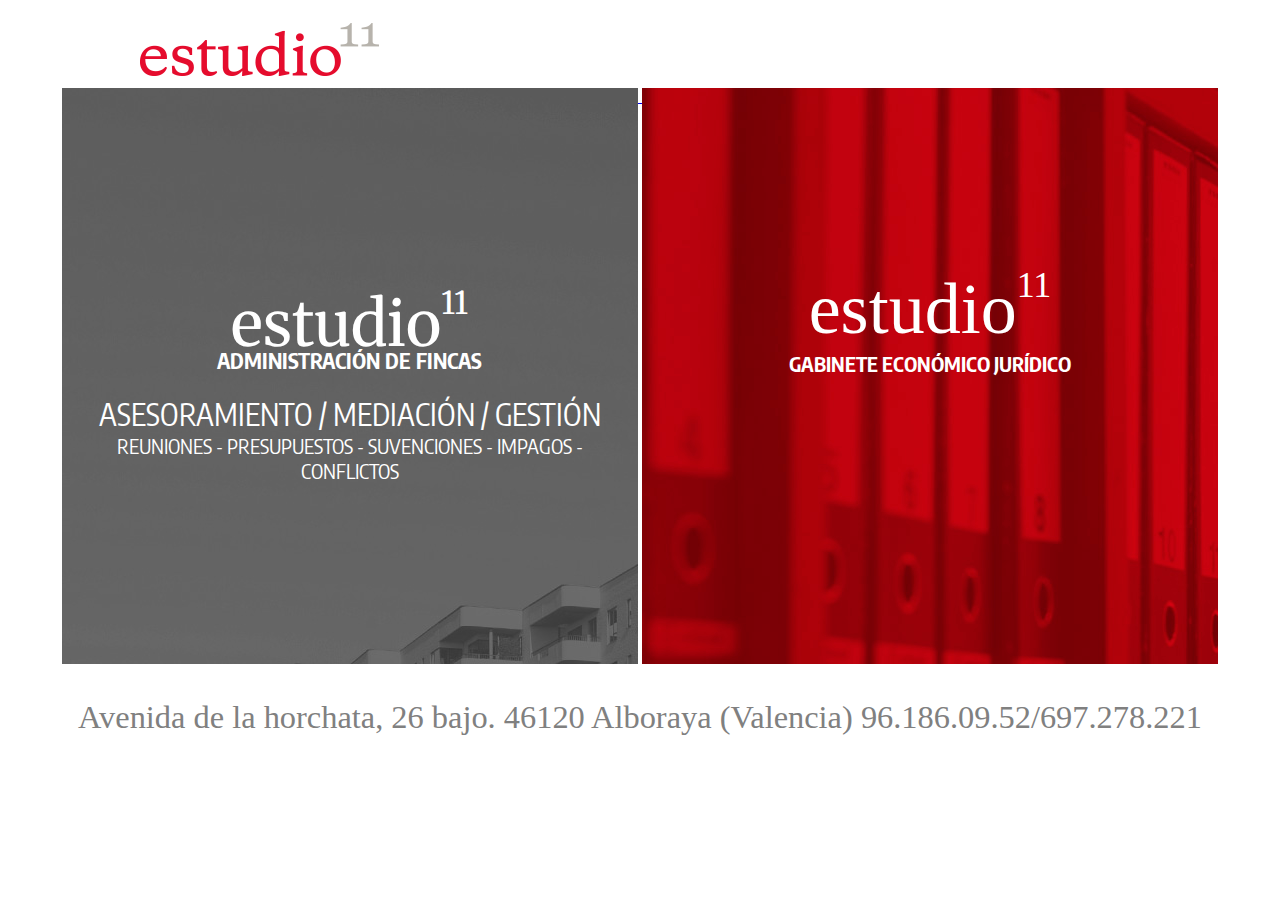
==== commit 676f8d5f: "actualización completa" ====
--- a/index.html
+++ b/index.html
@@ -1,29 +1,57 @@
 <!DOCTYPE html>
-<html>
- <head>
-  <title>Estudio 11</title>
-  <meta name="title" content="Estudio11"/>
-  <link href='https://fonts.googleapis.com/css?family=Roboto' rel='stylesheet' type='text/css'>
-  <meta http-equiv="content-type" content="text/html; charset=utf-8" />
-  <meta name="keywords" content="estudio11,asesoria,legal,contable,comunidad,administracion,alboraia,valencia,asesoramiento,mediacion,gestion,gabinete,consultores,asesores" />
-  <meta name="description" content="En Estudio 11 sabemos que es imprescindible contar con una empresa profesional y con dedicación que se lleve a cabo la gestión económica, administrativa y de mantenimiento para conseguir una convivencia cómoda y de calidad." />
-  <meta name="viewport" content="width=device-width, initial-scale=1, user-scalable=no">
-  <script src="https://ajax.googleapis.com/ajax/libs/jquery/1.12.0/jquery.min.js"></script>
-  <script type="text/javascript" src="javascript/script.js"></script>
-  <link rel="stylesheet" type="text/css" href="css/estilo.css" />
- </head>
- <body>
-  <header>
-   <a href="#main"><img class="logo" src="imgs/logo.svg" alt="Estudio11"><img class="logo-min" src="imgs/logo-min.svg" alt="Estudio11"></a>
-   <nav class="menu">
-    <ul>
-     <li class="menu-entry"><a href="#main"><strong>Inicio</strong></a></li>
-     <li class="menu-entry"><a href="#services"><strong>Servicios</strong></a></li>
-     <li class="menu-entry"><a href="#contact"><strong>Contacto</strong></a></li>
-    </ul>
-   </nav>
-  </header>
-   <div class="container"><section id="main" class="section-1"><div class="background-wrapper"><img class ="background" src="imgs/4.jpg" alt="Estudio11"></div><div class="text-wrapper"><h1>¿Quiénes somos?</h1><p>Estudio 11 asesoría tenemos como objetivo atender de forma personalizada a nuestros clientes ofreciendo la máxima calidad en los servicios y ofreciendo la tranquilidad de estar en las mejores manos. Somos un equipo de profesionales cualificados y colegiados que ofrecemos todas las garantías de un trabajo bien hecho. La ilusión, las ganas de trabajar y de dar un buen servicio es lo que nos lleva moviendo durante los más de 25 años que llevamos dedicándonos a ayudar a las empresas a optimizar sus servicios. Una experiencia que conjugada con la modernización de nuestros servicios y el continuo reciclaje de nuestro equipo nos permite estar a la vanguardia de los asuntos económico-jurídicos dando soluciones integrales y eficientes a las demandas de nuestros clientes.</p></div></section><section id="services" class="section-2"><div class="background-wrapper"><img class ="background" src="imgs/1.jpg" alt="Estudio11"></div><div class="text-wrapper"><h1>Laboral</h1><p>El departamento <strong>laboral</strong> tiene como finalidad ayudar a la empresa a optimizar al máximo sus recursos, mediante una personalizada gestión.</p><h1>Fiscal - Contable</h1><p>El departamento <strong>fiscal</strong> y <strong>contable</strong> tiene como objetivo dar la liquidación y presentación de forma óptima cumpliendo plazos y normativa a todo lo referido a impuestos y declaraciones informativas en las diferentes administraciones.</p></div></section><section id="contact" class="section-3"><iframe class="background-map"  src="https://www.google.com/maps/embed?pb=!1m18!1m12!1m3!1d3078.7741212225264!2d-0.3549332846318297!3d39.4970147794827!2m3!1f0!2f0!3f0!3m2!1i1024!2i768!4f13.1!3m3!1m2!1s0xd60463cc67a2193%3A0xa6be5ec1c7b12538!2sAv.+l%C2%B4Orchata%2C+26%2C+46120+Alboraia%2C+Valencia!5e0!3m2!1ses!2ses!4v1458059092747" style="border:0" allowfullscreen></iframe><div class="text-wrapper"><h1>Contacto</h1><div itemscope itemtype="http://schema.org/Organization"><span itemprop="name">Estudio11</span><div itemprop="address" itemscope itemtype="http://data-vocabulary.org/Address"><span itemprop="address">Av. de l’Orxata, 26 baix</span><span itemprop="postal-code">46120</span> <span itemprop="region">ALBORAIA</span> (<span itemprop="locality">València</span>)</div><div itemprop="telephone">96 186 09 52</div><div itemprop="email">a11@estudi11.es</div></div></div></section>
-  </div>
- </body>
-</html>
+<html lang="es">
+    <head>
+        <meta charset="utf-8">
+        <title >Estudio 11</title>
+
+        <link href="https://fonts.googleapis.com/css?family=Encode+Sans+Condensed|Merriweather" rel="stylesheet">  
+        <link rel="stylesheet" type="text/css" href="css/index.css" />
+        <meta name="viewport" content="width=device-width, initial-scale=1, maximum-scale=1">
+    </head>
+    <body>
+        <div class="pagina">
+            <header>
+                <a class="logo" href="fincasindex.html"><img class="logo-min" src="imgs/LOGO-ESTUDIO.png" alt="Estudio11"></a>
+               
+            </header>
+            <table align="center" width="95%">
+                <tr>
+                    <td id="celda1">   
+                        <a href="fincas.html">
+                            <div id="boton1" class="boton">
+
+                                <div class="contenedor11">
+                                    <div id="rotulo_e11_1">estudio<span class="super11">11</span></div>
+
+                                    <div id="rotulo_admf">ADMINISTRACIÓN DE FINCAS</div>
+
+                                    <div id="rotulo_amg">ASESORAMIENTO / MEDIACIÓN / GESTIÓN</div>
+
+                                    <div id="rotulo_rpsic">
+                                        <div>REUNIONES - PRESUPUESTOS - SUVENCIONES - IMPAGOS - CONFLICTOS</div>
+                                    </div>
+                                </div>
+
+                            </div>
+                        </a>
+                        <a href="estudio.html">
+                            <div id="boton2" class="boton">
+
+                                <div class="contenedor12">
+                                    <div id="rotulo_e12_1">estudio<span class="super11">11</span></div>
+
+                                    <div id="rotulo_gej">GABINETE ECONÓMICO JURÍDICO</div>
+
+                                </div>
+
+                            </div>
+                        </a>
+                    </td>
+                </tr>
+            </table>
+
+            <p  id="info"> Avenida de la horchata, 26 bajo. 46120 Alboraya (Valencia)     96.186.09.52/697.278.221 </p>
+
+        </div>
+    </body>
+</html>--- a/css/index.css
+++ b/css/index.css
@@ -0,0 +1,76 @@
+@import url("comunindex.css");
+
+.boton{
+    display:inline-block;
+    width:45vw;
+    height:45vw;
+    vertical-align: top;
+}
+
+#boton1{
+    background-image:url("../imgs/BOTONA.jpg");
+}
+
+#boton2{
+    background-image:url("../imgs/BOTONB.jpg");
+}
+
+
+
+.contenedor11{
+    
+    font-size:7vmin;
+
+}
+
+#rotulo_e11_1{
+   top: 0.25em; 
+}
+#rotulo_admf{
+    margin-top:0px;
+    padding-top:0px;
+    font-weight:bold;
+    font-family: 'Encode Sans Condensed', sans-serif;
+    color:white;
+    font-size:0.34em;
+    margin-bottom:1em;
+}
+#rotulo_amg{
+    font-family: 'Encode Sans Condensed', sans-serif;
+    color:white;
+    font-size:0.48em;
+}
+#rotulo_rpsic{
+    /*position: relative; top: -2.5em; */
+    font-family: 'Encode Sans Condensed', sans-serif;
+    color:white;
+    font-size:0.32em;
+}
+
+
+.contenedor12{
+   
+    font-size:8vmin;
+    margin-top:20vh;
+}
+
+#rotulo_e12_1{
+    color:white;
+    top: 0.18em; 
+}
+#rotulo_gej{
+    margin-top:0px;
+    padding-top:0px;
+    font-weight:bold;
+    font-family: 'Encode Sans Condensed', sans-serif;
+    color:white;
+    font-size:0.28em;
+    margin-bottom:1em;
+}
+
+@media screen and (max-width: 700px){
+    .boton{
+        width:90vw;
+        height:90vw;
+    }
+}